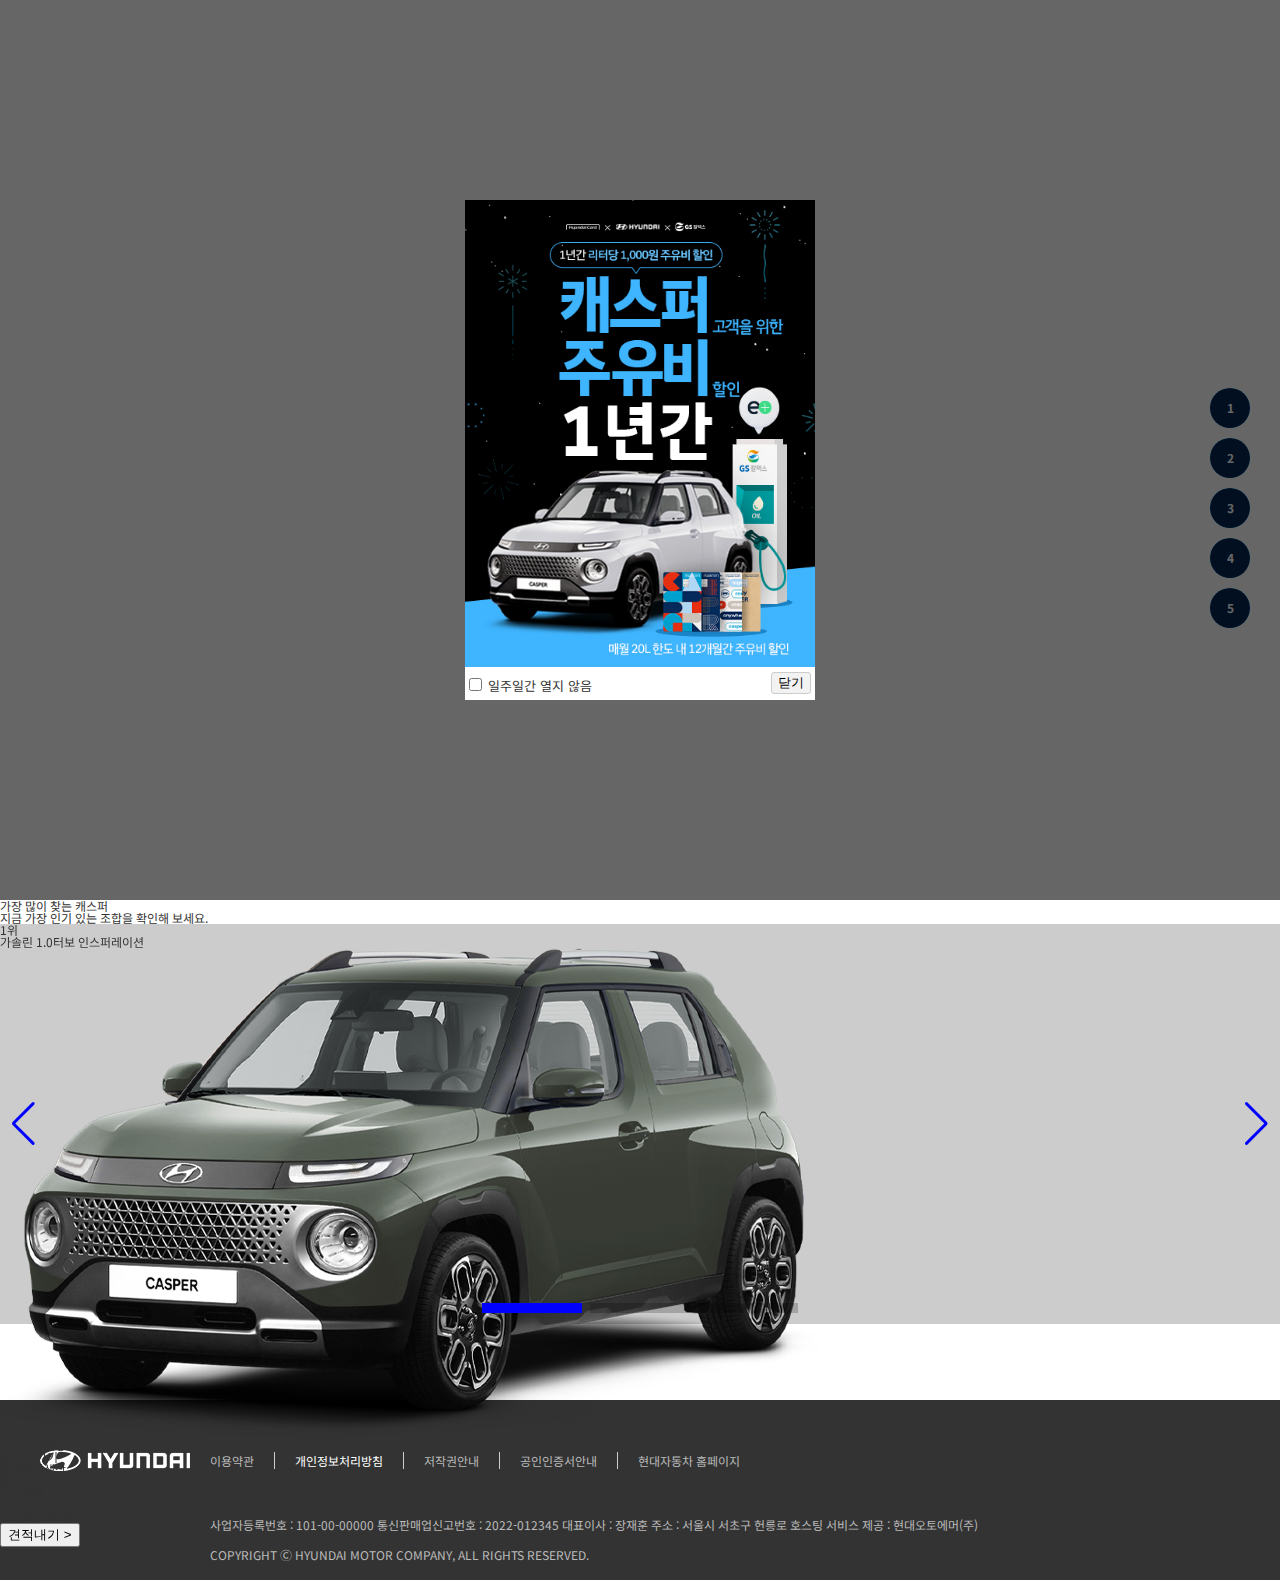
==== index.html @ 337a49f8 "0523" ====
<!DOCTYPE html>
<html lang="ko">
<head>
  <meta charset="UTF-8">
  <meta name="viewport" content="width=device-width, initial-scale=1.0">
  <title>캐스퍼 온라인 사이트</title>
  <!-- 초기화 -->
  <link rel="stylesheet" href="./css/reset.css" type="text/css">
  <!-- 기본서식 -->
  <link rel="stylesheet" href="./css/base.css" type="text/css">
  <!-- 공통서식 -->
  <link rel="stylesheet" href="./css/common.css" type="text/css">
  <!-- 메인서식 -->
  <link rel="stylesheet" href="./css/main.css" type="text/css">
  <!-- 스와이퍼 -->
  <link rel="stylesheet" href="./css/swiper.css" type="text/css">
  <!-- 아이콘폰트 -->
  <link rel="stylesheet" href="https://cdnjs.cloudflare.com/ajax/libs/font-awesome/6.5.2/css/all.min.css">
</head>
<body>
  <!-- 상단헤더영역 -->
  <header>
    <h1>
      <a href="index.html" title="메인페이지로 바로가기">
        <img src="./images/logo-casper-white.png" alt="캐스퍼로고">
      </a>
    </h1>
    <!-- 내비게이션 -->
    <nav class="gnb">
      <ul>
        <li><a href="#" title="소개">소개</a></li>
        <li><a href="#" title="체험">체험</a></li>
        <li><a href="#" title="이벤트">이벤트</a></li>
        <li><a href="#" title="구매">구매</a></li>
        <li><a href="#" title="고객지원">고객지원</a></li>
      </ul>
    </nav>
    <a href="login.html" title="로그인"><i class="fas fa-user"></i></a>
    <i class="fas fa-bell"></i>
  </header>

  <!-- 원형내비게이션 -->
  <nav id="m_navi">
    <ul>
      <li><span>1</span><a href="#" title="소개">소개</a></li>
      <li><span>2</span><a href="#" title="체험">체험</a></li>
      <li><span>3</span><a href="#" title="이벤트">이벤트</a></li>
      <li><span>4</span><a href="#" title="구매">구매</a></li>
      <li><span>5</span><a href="#" title="고객지원">고객지원</a></li>
    </ul>
  </nav>

  <!-- 메인콘텐츠영역 -->
  <main>
    <section id="intro_m">
      <article>
        <h2 class="sec_title">CASPER</h2>
        <p>오직 캐스퍼 온라인에서만 구매하실 수 있습니다.</p>
        <a href="#" title="나만의 캐스퍼 만들기">나만의 캐스퍼 만들기</a>
        <a href="#" title="구매 혜택보기">구매 혜택보기</a>
        <a href="#" title="자세히 보기">자세히 보기</a>
      </article>
      <video autoplay muted loop>
        <source src="./images/casper_te_18.webm">
      </video>
      <a href="#" title="아래로 이동" class="next_page">&nbsp;</a>
    </section>

    <!-- top3 콘텐츠 영역 -->
    <section id="top3">
      <h2>가장 많이 찾는 캐스퍼</h2>
      <p>지금 가장 인기 있는 조합을 확인해 보세요.</p>
      <!-- swiper slide -->
      <div class="swiper top3">
        <div class="swiper-wrapper">
          <div class="swiper-slide">
            <span class="rank">1위</span>
            <h3 class="top3_title">가솔린 1.0터보 인스퍼레이션</h3>
            <img src="./images/color_khaki.02b812c.png" alt="카키">
            <ul class="detail">
              <li><span class="outer_color kaki">카키</span>외장색상<br> 톰보이 카키</li>
              <li><span class="inner_color black">블랙</span>내장색상<br> 블랙</li>
              <li>선택품목<br> 캐스퍼 액티브 11</li>
              <li><em class="price">19,600,000</em>원</li>
            </ul>
            <input type="button" value="견적내기 &gt;" class="btn b_btn">
          </div>
          <div class="swiper-slide">2</div>
          <div class="swiper-slide">3</div>
        </div>
        <!-- 콘트롤버튼 - pagination -->
        <div class="swiper-pagination"></div>
        <!-- 좌우버튼 -->
        <div class="swiper-button-next"></div>
        <div class="swiper-button-prev"></div>
      </div>
    </section>
  </main>

  

  <!-- 푸터영역 -->
  <footer>
    <div class="f_inner">
      <h2>
        <a href="index.html" title="메인페이지로 바로가기">
          <img src="./images/logo-hyundai.a9ebdc6.png" alt="하단로고">
        </a>
      </h2>
      <nav class="f_lnb">
        <ul>
          <li><a href="#" title="이용약관">이용약관</a></li>
          <li><a href="#" title="개인정보처리방침">개인정보처리방침</a></li>
          <li><a href="#" title="저작권안내">저작권안내</a></li>
          <li><a href="#" title="공인인증서안내">공인인증서안내</a></li>
          <li><a href="#" title="현대자동차 홈페이지">현대자동차 홈페이지</a></li>
        </ul>
      </nav>
      <address>
        <dl>
          <dt>사업자등록번호 : </dt>
          <dd>101-00-00000</dd>
          <dt>통신판매업신고번호 : </dt>
          <dd>2022-012345</dd>
          <dt>대표이사 : </dt>
          <dd>장재훈</dd>
          <dt>주소 : </dt>
          <dd>서울시 서초구 헌릉로</dd>
          <dt>호스팅 서비스 제공 : </dt>
          <dd>현대오토에머(주)</dd>
        </dl>
        COPYRIGHT ⓒ HYUNDAI MOTOR COMPANY, ALL RIGHTS RESERVED.
      </address>
    </div>
  </footer>

  
  <!-- 제이쿼리 라이브러리 -->
  <script src="https://ajax.googleapis.com/ajax/libs/jquery/2.2.4/jquery.min.js"></script>
  <!-- 쿠키파일 --> 
  <script src="./script/jquery.cookie.js" type="text/javascript"></script>
  <!-- 쿠키는 라이브 서버에서만 작동을 한다. 그냥 문서열기로 하면 작동 안됨..ㅋ -->
  <!-- 메인 스크립트 -->
  <script src="./script/main.js"></script>
  <!-- 스와이퍼 슬라이드 -->
  <script src="./script/swiper.js"></script>
  <script>
    // 스와이퍼
    var swiper = new Swiper('.top3', {
      autoplay:{
        delay:3000,
        disableOnInteration:false,
      },
      loop:true,
      navigation: {
        nextEl: ".top3 .swiper-button-next",
        prevEl: ".top3 .swiper-button-prev",
      },
      pagination:{
        el: '.swiper-pagination',
        clickable:true,
      }
    });

    $(document).ready(function(){
      // 변수
      let modal = `
        <!-- 모달창 -->
        <div class="modal">
          <div class="m_inner">
            <a href="#" title="캐스퍼 광고 모달창">
              <img src="./images/main_Popup_PC_450x600.jpg" alt="">
            </a>
            <input type="checkbox" id="ch">
            <label for="ch">일주일간 열지 않음</label>
            <input type="button" value="닫기" id="c_btn">
          </div>
        </div>
      `

      // body 태그 안쪽 맨 뒤에 modal내용을 출력한다.
      $('body').append(modal);

      let ch = $('#ch'); //체크박스 변수

      // 현재 사용자의 브라우저에서 쿠키정보가 있다면 모달창이 안나오게 해야함.
      if($.cookie('popup')=='none'){ //쿠키정보가 있다면 'popup'은 임의로 써준것
        $('.modal').hide(); //모달창을 숨겨라
      }

      //체크막스를 체크하고 '닫기'버튼을 누르면 모달창이 닫힘
      function close_popup(){
        if(ch.is(':checked')){ // is메서드 뒤에 들어올 속성이 있는지 없는지 말해주는 메서드, 체크가 된 경우라면
          //쿠키정보가 저장되어야 함.
          $.cookie('popup','none', {expires:7, path:'/'}); //쿠키 정보를 'popup'은 none값으로 생성하고 1(하루)동안 '/'루트에다가 저장한다.
          $('.modal').hide();
        }else{ //체크박스에 체크하지 않았다면
          //쿠키정볼르 생성하지 않고 그냥 닫기
          $('.modal').hide();
        }
      }

      //닫기 버튼 클릭시 close_popup함수를 호출하여 실행
      $('#c_btn').click(function(){
        close_popup();
        //#ch도 추가시켜주면 '오늘 하루 열지 않음'만 클릭해도 모달창이 하루동안 숨겨짐
      });

    });
  </script>
</body>
</html>
---- css/base.css ----
@charset "utf-8";

/* 웹폰트 */
@import url('https://fonts.googleapis.com/css2?family=Noto+Sans+KR:wght@100..900&display=swap');

/* root변수 설정 */
:root{
  --m_bg_color: #fff;
  --m_font: 'Noto Sans KR';
  --f_size_base: 12px;
  --f_size1: 14px;
  --f_size2: 16px;
  --f_color1: #333;
  --s_color1: #215499;
  --s_color2: #042653;
  --s_color3: #2086a7;
}

/* body서식 */
body{
  overflow-x: hidden;
  background-color: var(--m_bg_color);
  font-family: var(--m_font), '맑은 고딕', sans-serif;
  font-size: var(--f_size_base);
  color: var(--f_color1);
}

/* 링크서식 */
a{
  color: var(--f_color1);
  font-size: var(--f_size_base);
  text-decoration: none;
}
---- css/common.css ----
@charset "utf-8";

/* common.css
  header, footer서식
*/

header{
  position: absolute;
  width: 100%; height: 70px;
  z-index: 1000;
}
header > h1{padding: 24px 0px 0px 2%;}

/* 내비게이션 */
.gnb{
  width: 600px; margin: -20px auto;
}
.gnb > ul{
  display: flex;
  justify-content: space-around;
}
.gnb > ul > li > a{
  color: var(--m_bg_color);
  font-size: 1.2rem;
}
header i.fas{
  color: var(--m_bg_color);
  font-size: 1.6rem;
  position: absolute;
  top: 22px;
  cursor: pointer;
}
header .fa-user{right: 4%;}
header .fa-bell{right: 2%;}

/* m_navi */
#m_navi{
  position: fixed;
  right: 20px; top: 42%;
  z-index: 1000;
  width: 10px; height: 160px;
}
#m_navi > ul{position: relative;}
#m_navi > ul > li{
  width: 40px; height: 40px;
  border-radius: 40px;
  line-height: 40px;
  transition: 0.5s;
  background-color: rgb(42, 182, 241);
  margin-top: 10px;
  transform: translateX(-100%);
  overflow: hidden;
}
#m_navi > ul > li:hover{width: 200px;}
#m_navi > ul > li:hover span{
  background-color: var(--s_color1);
}
/* #m_navi > ul > li:first-child{}
#m_navi > ul > li:nth-child(2){top: 50px;}
#m_navi > ul > li:nth-child(3){top: 100px;}
#m_navi > ul > li:nth-child(4){top: 150px;;}
#m_navi > ul > li:last-child{top: 200px;} */
#m_navi > ul > li > span{
  display: inline-block;
  width: 40px; height: 40px;
  border-radius: 50%;
  background-color: var(--s_color2);
  color: var(--m_bg_color);
  text-align: center; font-weight: bold;
}
#m_navi > ul > li > a{
  color: var(--m_bg_color);
  padding-left: 40px;
  font-size: var(--f_size2);
  line-height: 160%; /*진한 파란 동그래미 위치 움직이지 않게 하기 위함*/
}

/* main{height: 400px;} */

/* 푸터서식 */
footer{
  background-color: var(--f_color1);
  padding: 40px 0;
  height: 100px;
}
.f_inner{
  width: 1200px; margin: 0 auto;
}
footer h2{
  float: left;
  padding-top: 10px;
  width: 150px; height: 60px;
}
.f_lnb > ul{
  display: flex;
  padding-top: 15px;
}
.f_lnb{float: left;}
.f_lnb a{
  color: #bababa;
  padding: 0px 20px;
  border-right: 1px solid #ccc;
}
.f_lnb li:nth-child(2) a{color: var(--m_bg_color);}
.f_lnb li:last-child a{border: none;}
address{
  clear: left; 
  padding-left: 170px;
  line-height: 30px;
  text-transform: uppercase;
  color:#bababa;
}
address dt, address dd{
  display: inline-block;
}
---- css/main.css ----
@charset "utf-8";

main{}


#intro_m{
  width: 100%; height: 100vh; overflow: hidden;
  color: var(--m_bg_color);
}

#intro_m article{
  position: absolute; width: 100%;
  top: 30%;
  z-index: 100;
  text-align: center;
  font-size: var(--f_size2);
}
#intro_m article p{line-height: 80px;}
#intro_m article a{
  color: var(--m_bg_color);
  font-size: var(--f_size1);
  text-decoration: underline;
  padding: 5px 10px;
}
#intro_m article a:first-of-type{
  background-color: var(--s_color1);
}

.next_page{
  width: 30px; height: 30px;
  border-left: 2px solid var(--m_bg_color);
  border-bottom: 2px solid var(--m_bg_color);
  position: absolute;
  bottom: 40px; left: 50%;
  z-index: 1001;
  transform: rotate(-45deg);
}

/* section 공통 제목 서식 */
.sec_title{
  font-size: 60px; font-weight: bold;
  padding-bottom: 20px;
  text-align: center;
}

/* top3 콘텐츠 서식 */
#top3{height: 500px;}
.top3{
  position: relative;
}
.top3 .swiper-slide{
  height: 400px; background-color: #ccc;
}


/* 모달창 */
.modal{
  width: 100%; height: 100%;
  background-color: rgba(0,0,0,.6);
  position: fixed; top: 0;
  z-index: 9999;
}
.modal .m_inner{
  width: 350px; height: 500px; margin: 200px auto;
  background-color: var(--m_bg_color);
}
.modal .m_inner img{width: 100%;}
.modal .m_inner #ch{margin-top: 10px;}
.modal .m_inner label{font-size: 13px;}
.modal .m_inner #c_btn{
  float: right;margin: 4px;
  background-color: #f2f2f2;
  border: 1px solid #ccc; border-radius: 3px;
}
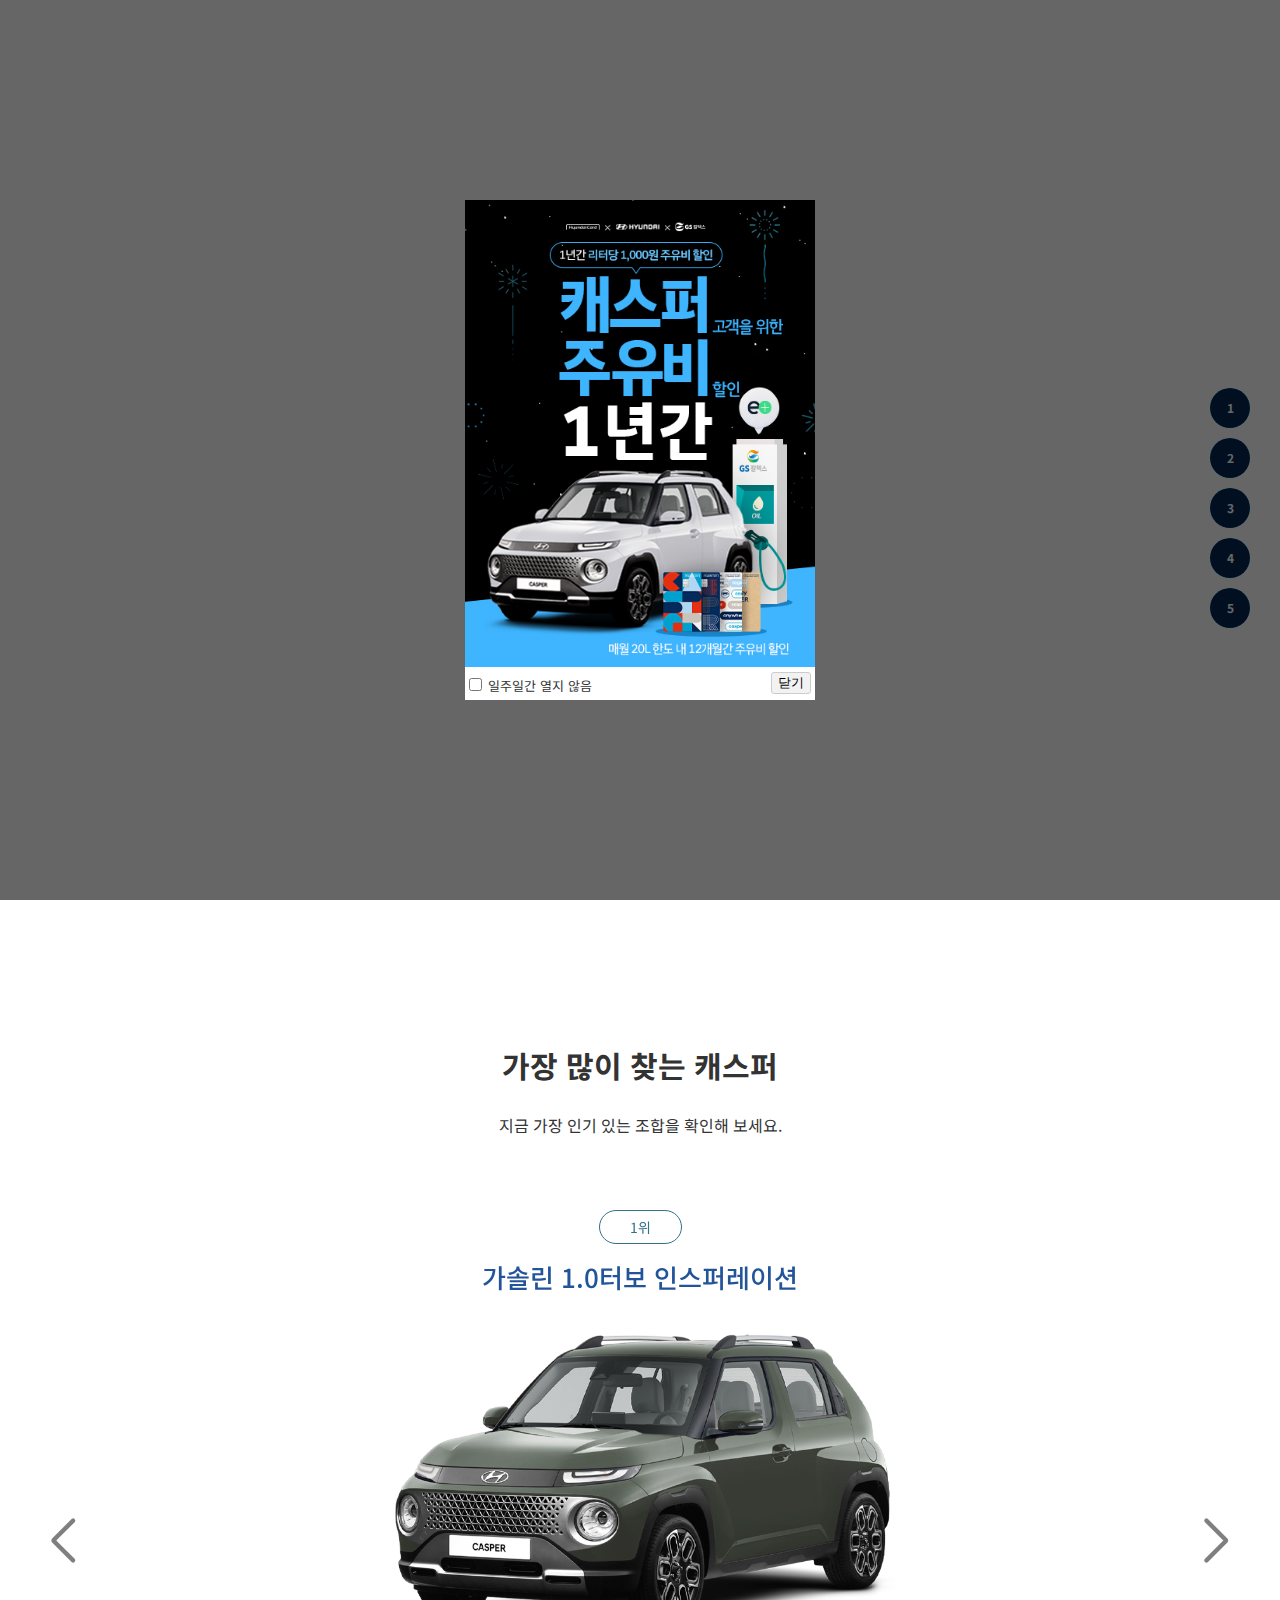
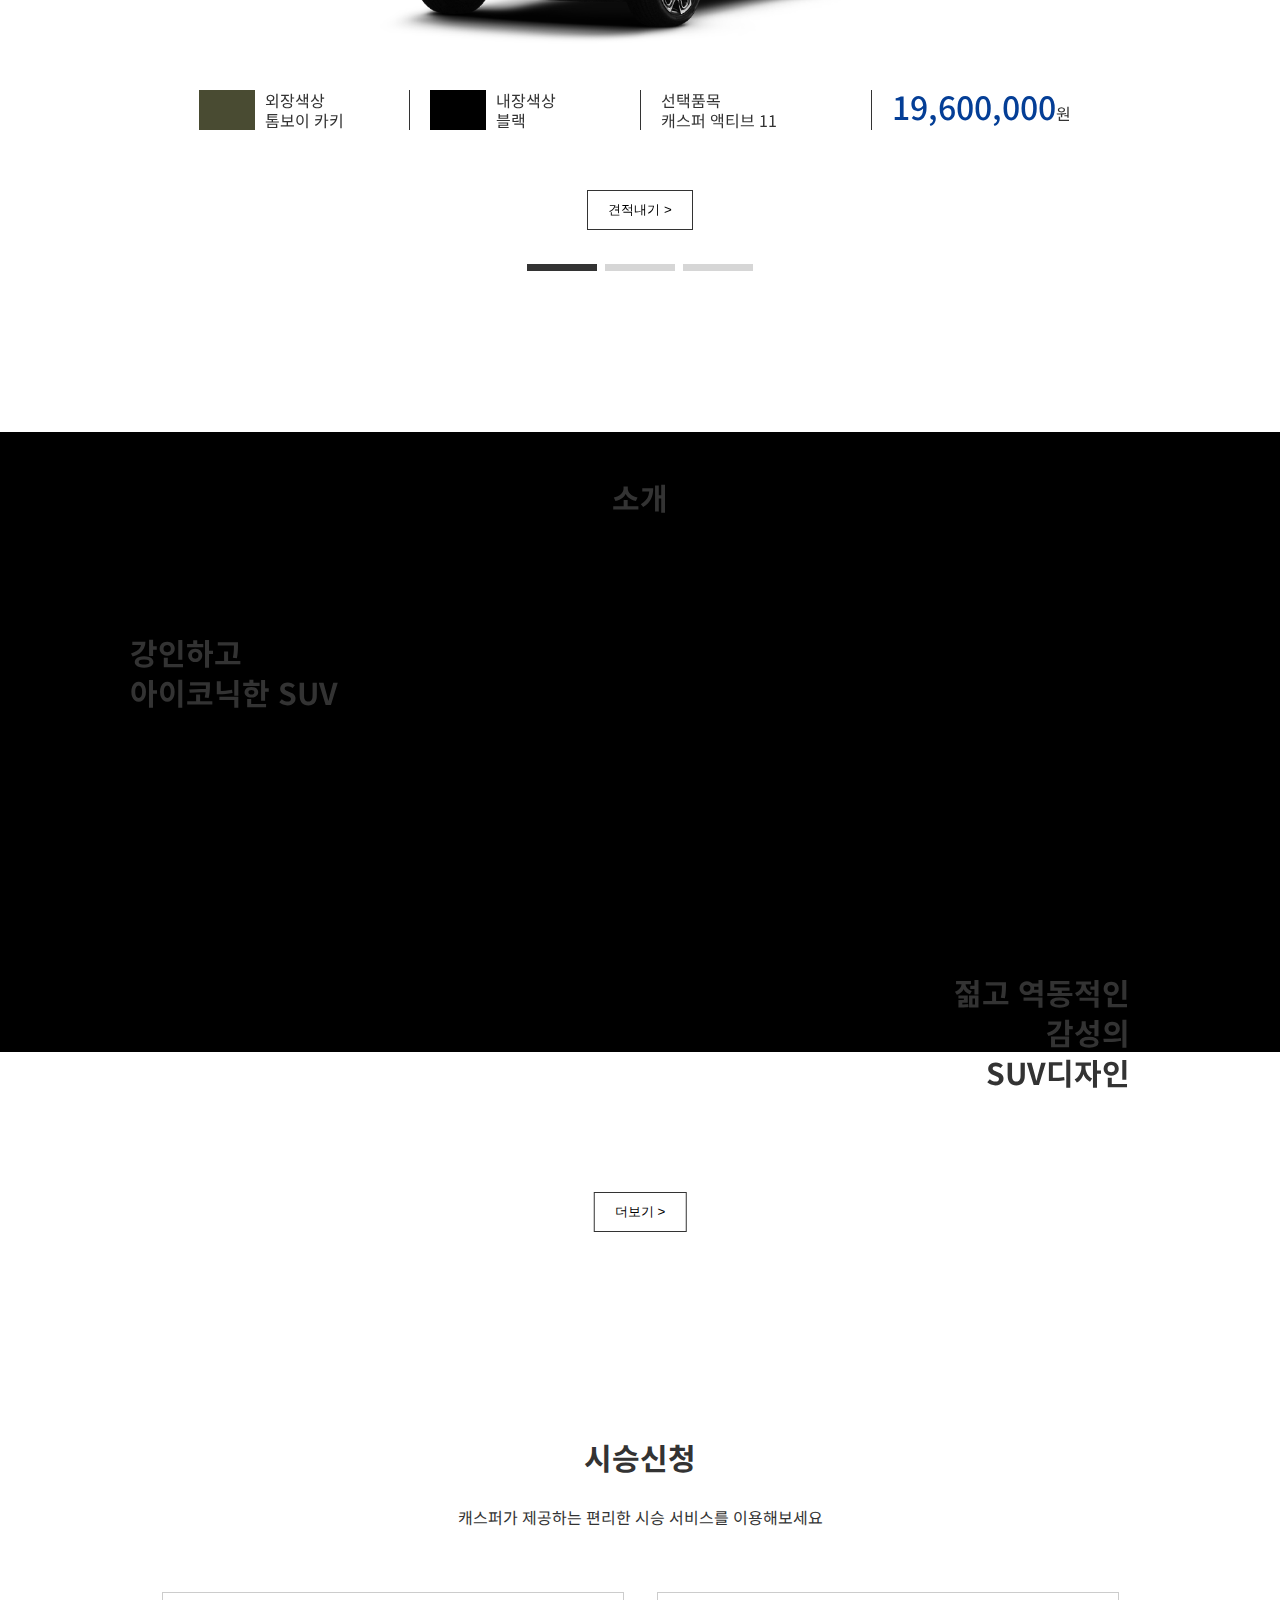
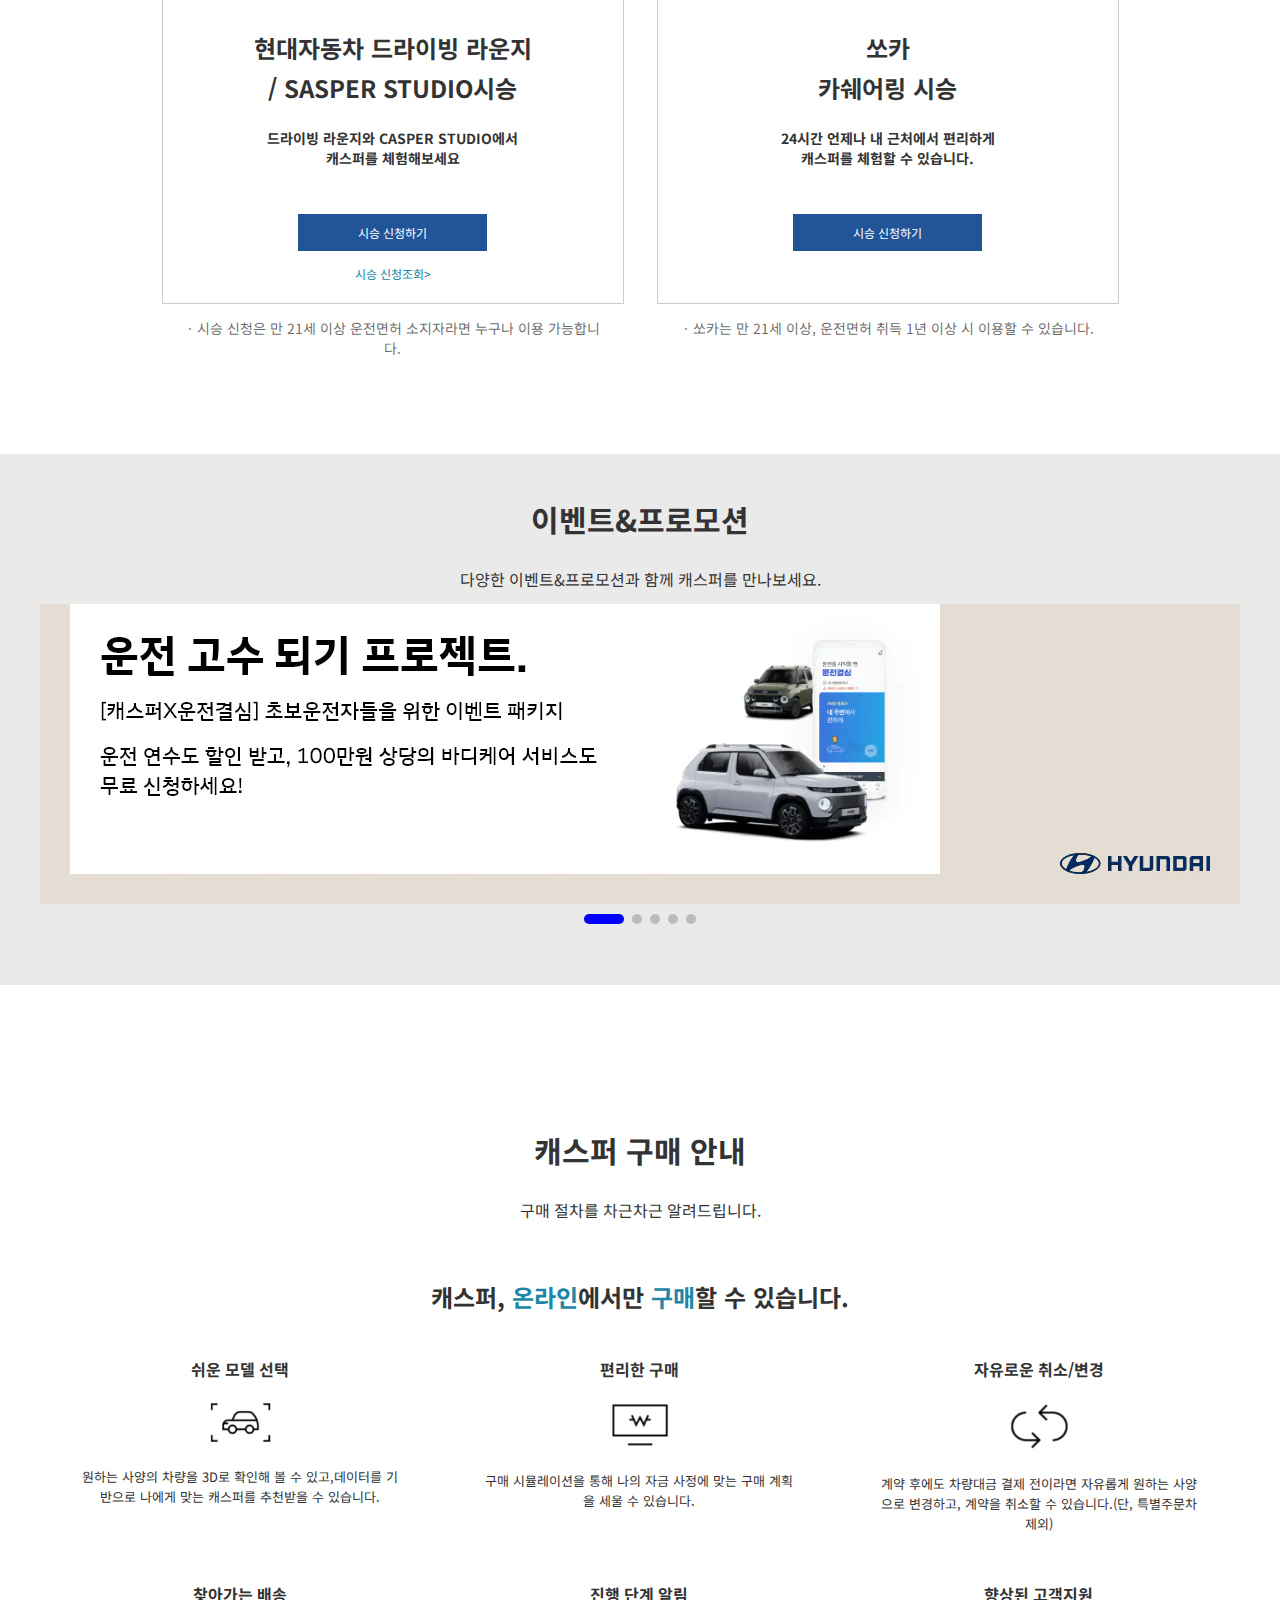
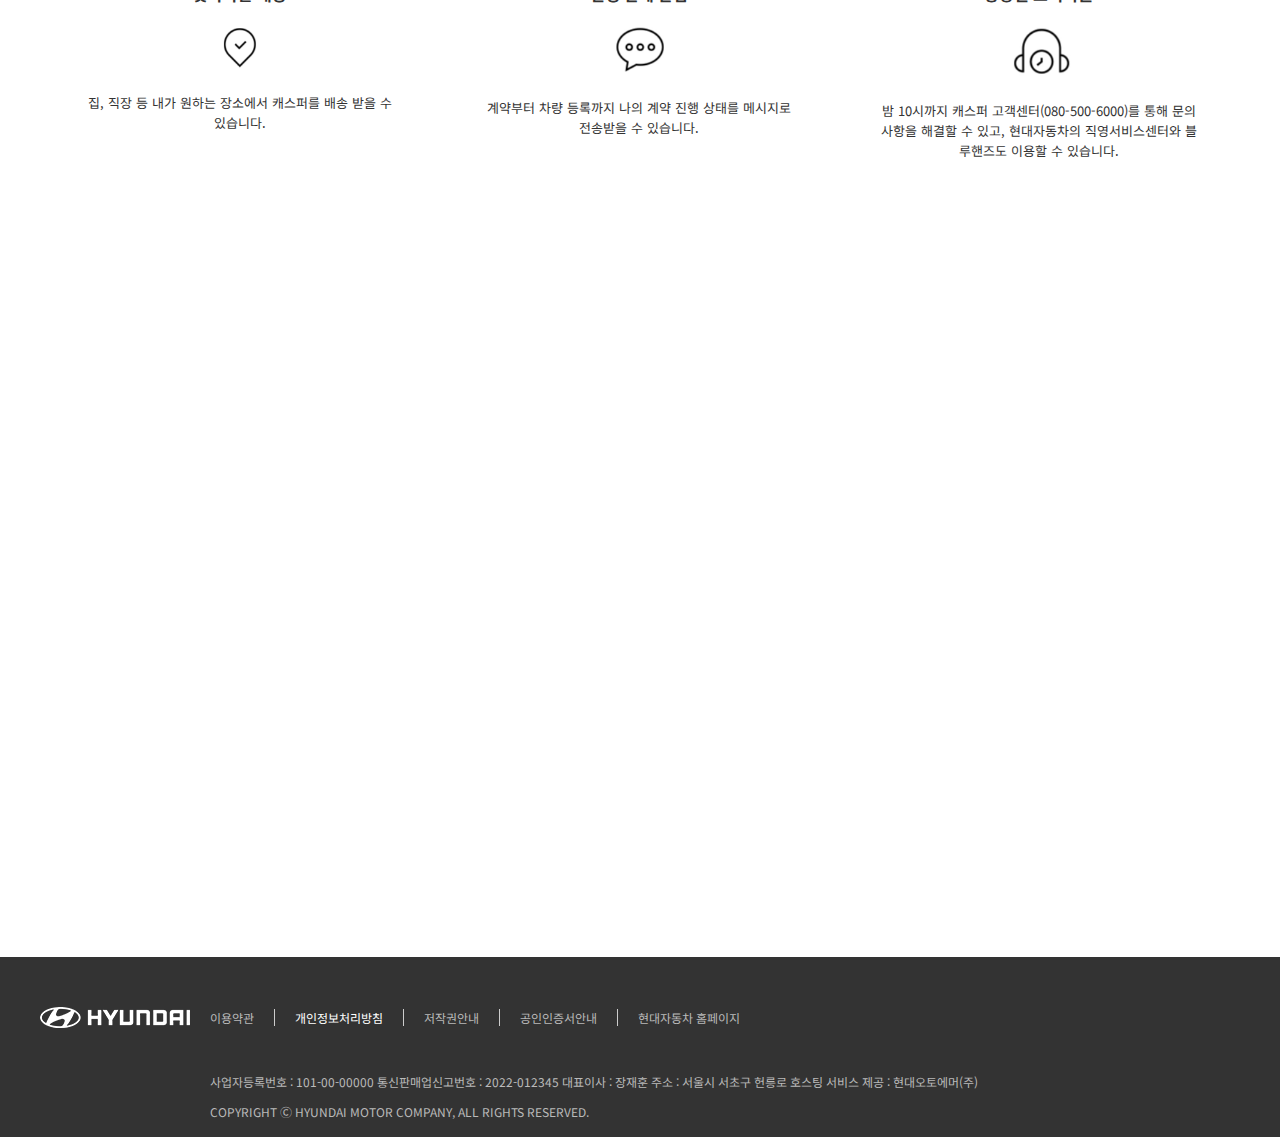
==== commit 5871685e: "0523" ====
--- a/index.html
+++ b/index.html
@@ -52,6 +52,7 @@
 
   <!-- 메인콘텐츠영역 -->
   <main>
+    <!-- 1. 메인슬라이드 영역 -->
     <section id="intro_m">
       <article>
         <h2 class="sec_title">CASPER</h2>
@@ -66,10 +67,10 @@
       <a href="#" title="아래로 이동" class="next_page">&nbsp;</a>
     </section>
 
-    <!-- top3 콘텐츠 영역 -->
+    <!-- 2. top3 콘텐츠 영역 -->
     <section id="top3">
-      <h2>가장 많이 찾는 캐스퍼</h2>
-      <p>지금 가장 인기 있는 조합을 확인해 보세요.</p>
+      <h2 class="sec_title2">가장 많이 찾는 캐스퍼</h2>
+      <p class="p01">지금 가장 인기 있는 조합을 확인해 보세요.</p>
       <!-- swiper slide -->
       <div class="swiper top3">
         <div class="swiper-wrapper">
@@ -85,8 +86,30 @@
             </ul>
             <input type="button" value="견적내기 &gt;" class="btn b_btn">
           </div>
-          <div class="swiper-slide">2</div>
-          <div class="swiper-slide">3</div>
+          <div class="swiper-slide">
+            <span class="rank">2위</span>
+            <h3 class="top3_title">가솔린 1.0터보 인스퍼레이션</h3>
+            <img src="./images/color_white.bebc88b.png" alt="화이트">
+            <ul class="detail">
+              <li><span class="outer_color white">화이트</span>외장색상<br> 톰보이 화이트</li>
+              <li><span class="inner_color black">블랙</span>내장색상<br> 블랙</li>
+              <li>선택품목<br> 캐스퍼 액티브 11</li>
+              <li><em class="price">18,000,000</em>원</li>
+            </ul>
+            <input type="button" value="견적내기 &gt;" class="btn b_btn">
+          </div>
+          <div class="swiper-slide">
+            <span class="rank">3위</span>
+            <h3 class="top3_title">가솔린 1.0터보 인스퍼레이션</h3>
+            <img src="./images/color_orange.0c6edb3.png" alt="오렌지">
+            <ul class="detail">
+              <li><span class="outer_color orange">오렌지</span>외장색상<br> 톰보이 오렌지</li>
+              <li><span class="inner_color black">블랙</span>내장색상<br> 블랙</li>
+              <li>선택품목<br> 캐스퍼 액티브 11</li>
+              <li><em class="price">16,200,000</em>원</li>
+            </ul>
+            <input type="button" value="견적내기 &gt;" class="btn b_btn">
+          </div>
         </div>
         <!-- 콘트롤버튼 - pagination -->
         <div class="swiper-pagination"></div>
@@ -94,6 +117,109 @@
         <div class="swiper-button-next"></div>
         <div class="swiper-button-prev"></div>
       </div>
+    </section>
+
+    <!-- 3. 소개 콘텐츠 영역 -->
+    <section id="intro">
+      <h2 class="sec_title2">소개</h2>
+      <span class="intro_title_left">강인하고<br>아이코닉한 SUV</span>
+      <span class="intro_title_right">젊고 역동적인<br>감성의<br>SUV디자인</span>
+      <video autoplay muted>
+        <source src="./images/highlight_intro.mp4" type="video/mp4">
+      </video>
+      <input type="button" value="더보기 &gt;" class="btn b_btn">
+    </section>
+
+    <!-- 4. 시승신청 영역 -->
+    <section class="test_drive">
+      <h2 class="sec_title2">시승신청</h2>
+      <p class="p01">캐스퍼가 제공하는 편리한 시승 서비스를 이용해보세요</p>
+
+      <article class="test_drive_l">
+        <h3>현대자동차 드라이빙 라운지<br>/ SASPER STUDIO시승</h3>
+        <p>드라이빙 라운지와 CASPER STUDIO에서<br> 캐스퍼를 체험해보세요</p>
+        <a href="test_drive.html" title="시승신청예약" class="test_d_btn1">시승 신청하기</a>
+        <a href="test_drive.html" title="시승신청조회" class="test_d_btn2">시승 신청조회&#x003e</a>
+        <p class="test_d_p">&middot; 시승 신청은 만 21세 이상 운전면허 소지자라면 누구나 이용 가능합니다.</p>
+      </article>
+
+      <article class="test_drive_r">
+        <h3>쏘카<br>카쉐어링 시승</h3>
+        <p>24시간 언제나 내 근처에서 편리하게<br>캐스퍼를 체험할 수 있습니다.</p>
+        <a href="test_drive.html" title="시승신청예약" class="test_d_btn1">시승 신청하기</a>
+        <p class="test_d_p">&middot; 쏘카는 만 21세 이상, 운전면허 취득 1년 이상 시 이용할 수 있습니다.</p>
+      </article>
+    </section>
+
+    <!-- 5. 이벤트 영역 -->
+    <section id="event">
+      <h2 class="sec_title2">이벤트&#38;프로모션</h2>
+      <p class="p01">다양한 이벤트&#38;프로모션과 함께 캐스퍼를 만나보세요.</p>
+      <div class="swiper event">
+        <div class="swiper-wrapper">
+          <div class="swiper-slide">
+            <a href="#" title="이벤트"><img src="./images/event1.png" alt="이벤트배너사진"></a>
+          </div>
+          <div class="swiper-slide">
+            <a href="#" title="이벤트"><img src="./images/event2.jpg" alt="이벤트배너사진"></a>
+          </div>
+          <div class="swiper-slide">
+            <a href="#" title="이벤트"><img src="./images/event3.jpg" alt="이벤트배너사진"></a>
+          </div>
+          <div class="swiper-slide">
+            <a href="#" title="이벤트"><img src="./images/event4.jpg" alt="이벤트배너사진"></a>
+          </div>
+          <div class="swiper-slide">
+            <a href="#" title="이벤트"><img src="./images/event5.jpg" alt="이벤트배너사진"></a>
+          </div>
+        </div>
+        <!-- 콘트롤버튼 - pagination -->
+        <div class="swiper-pagination"></div>
+      </div>
+    </section>
+
+    <!-- 6. 캐스퍼 구매안내 -->
+    <section id="buy">
+      <h2 class="sec_title2">캐스퍼 구매 안내</h2>
+      <p class="p01">구매 절차를 차근차근 알려드립니다.</p>
+
+      <h3>캐스퍼, <span class="t_color">온라인</span>에서만 <span class="t_color">구매</span>할 수 있습니다.</h3>
+      <ul>
+        <li>
+          <h4>쉬운 모델 선택</h4>
+          <img src="./images/icon_01.jpg" alt="아이콘">
+          <p>원하는 사양의 차량을 3D로 확인해 볼 수 있고,데이터를 기반으로 나에게 맞는 캐스퍼를 추천받을 수 있습니다.</p>
+        </li>
+        <li>
+          <h4>편리한 구매</h4>
+          <img src="./images/icon_02.jpg" alt="아이콘">
+          <p>구매 시뮬레이션을 통해 나의 자금 사정에 맞는 구매 계획을 세울 수 있습니다.</p>
+        </li>
+        <li>
+          <h4>자유로운 취소/변경</h4>
+          <img src="./images/icon_03.jpg" alt="아이콘">
+          <p>계약 후에도 차량대금 결제 전이라면 자유롭게 원하는 사양으로 변경하고, 계약을 취소할 수 있습니다.(단, 특별주문차 제외)</p>
+        </li>
+        <li>
+          <h4>찾아가는 배송</h4>
+          <img src="./images/icon_04.jpg" alt="아이콘">
+          <p>집, 직장 등 내가 원하는 장소에서
+            캐스퍼를 배송 받을 수 있습니다.</p>
+        </li>
+        <li>
+          <h4>진행 단계 알림</h4>
+          <img src="./images/icon_05.jpg" alt="아이콘">
+          <p>계약부터 차량 등록까지
+            나의 계약 진행 상태를 메시지로 전송받을 수 있습니다.</p>
+        </li>
+        <li>
+          <h4>향상된 고객지원</h4>
+          <img src="./images/icon_06.jpg" alt="아이콘">
+          <p>밤 10시까지 캐스퍼 고객센터(080-500-6000)를 통해 문의사항을 해결할 수 있고, 현대자동차의
+            직영서비스센터와 블루핸즈도 이용할 수 있습니다.</p>
+        </li>
+      </ul>
+      <iframe src="https://www.youtube.com/embed/MQSGzDRejUM" title="YouTube video player" allow="accelerometer; autoplay; clipboard-write; encrypted-media; gyroscope; picture-in-picture; web-share" allowfullscreen></iframe>
     </section>
   </main>
 
@@ -145,7 +271,7 @@
   <!-- 스와이퍼 슬라이드 -->
   <script src="./script/swiper.js"></script>
   <script>
-    // 스와이퍼
+    // top3 스와이퍼
     var swiper = new Swiper('.top3', {
       autoplay:{
         delay:3000,
@@ -157,7 +283,20 @@
         prevEl: ".top3 .swiper-button-prev",
       },
       pagination:{
-        el: '.swiper-pagination',
+        el: '.top3 .swiper-pagination',
+        clickable:true,
+      }
+    });
+
+    // 이벤트 스와이퍼
+    var swiper2 = new Swiper('.event', {
+      autoplay:{
+        delay:3000,
+        disableOnInteration:false,
+      },
+      loop:true,
+      pagination:{
+        el: '.event .swiper-pagination',
         clickable:true,
       }
     });
--- a/css/base.css
+++ b/css/base.css
@@ -14,6 +14,7 @@
   --s_color1: #215499;
   --s_color2: #042653;
   --s_color3: #2086a7;
+  --s_color4: #ccc;
 }
 
 /* body서식 */
--- a/css/main.css
+++ b/css/main.css
@@ -42,16 +42,220 @@
   padding-bottom: 20px;
   text-align: center;
 }
-
-/* top3 콘텐츠 서식 */
-#top3{height: 500px;}
+.sec_title2{
+  font-size: 30px; font-weight: bold;
+  padding-bottom: 20px;
+  /* text-align: center; 부모한테 주면 하위 요소들도 text-align: center가 됨 */
+}
+.p01{
+  /* text-align: center; */
+  font-size: var(--f_size2);
+  line-height: 50px;
+}
+/* 각 섹션별 여백설정 */
+#top3, #event, #buy, #cs{margin: 150px auto; width: 1200px; text-align: center;}
+/* ////////////////////////////////////////////////////////////////////////// */
+/* 2. top3 콘텐츠 서식 */
+#top3{position: relative; overflow: hidden;}
 .top3{
   position: relative;
-}
-.top3 .swiper-slide{
-  height: 400px; background-color: #ccc;
-}
-
+  margin-top: 50px;
+  padding: 20px 0px 50px 0px;
+}
+.top3 .swiper-wrapper{
+  width: 100%; height: 100%;
+}
+.top3 .swiper-slide img{transition: 0.8s;}
+.top3 .swiper-slide-active img{
+  transform: scale(1.3);
+}
+.top3 .swiper-button-prev, .top3 .swiper-button-next{
+  color:rgba(0,0,0,.5);
+  font-weight: bold;
+}
+.top3 .swiper-pagination-bullet{
+  background-color: var(--f_color1);
+  width: 70px; height: 7px;
+}
+.top3 .rank{
+  color: #327186;
+  border: 1px solid #327186;
+  padding: 6px 30px;
+  border-radius: 20px;
+  font-size: var(--f_size1);
+}
+.top3  .top3_title{
+  font-size: 26px;
+  font-weight: 500;
+  padding-top: 30px;
+  color: var(--s_color1);
+}
+.top3 img{
+  padding: 80px 0px;
+  width: 400px;
+}
+.top3 .detail{
+  display: flex;
+  justify-content: center;
+  padding-bottom: 60px;
+}
+.top3 .detail li{
+  width: 190px;
+  border-right: 1px solid #333;
+  padding: 0px 20px;
+  font-size: var(--f_size2);
+  line-height: 20px;
+  text-align: left;
+}
+.top3 .detail li:last-child{
+  border: none;  padding-top: 6px;
+}
+.top3 .price{
+  font-size: 32px; font-weight: 500;
+  color: #043e96;
+}
+.outer_color, .inner_color{
+  display: inline-block;
+  float: left;
+  margin-right: 10px;
+  width: 56px; height: 40px;
+  text-indent: -9999px;
+}
+.kaki{background-color: #494b32;}
+.black{background-color: #000;}
+.white{background-color: #fff; border: 1px solid #333;}
+.orange{background-color: #be5600;}
+/* 버튼서식 */
+.btn{
+  border: 1px solid #333;
+  background-color: #fff;
+  padding: 10px 20px;
+  cursor: pointer;
+}
+
+/* 3. 소개 intro */
+#intro{
+  height: 860px;
+  overflow: hidden;
+  text-align: center;
+  position: relative;
+}
+#intro .sec_title2{
+  position: absolute; top: 50px;
+  z-index: 100;
+  width: 100%;
+  text-align: center;
+}
+#intro .intro_title_left, #intro .intro_title_right{
+  position: absolute;
+  z-index: 100;
+  font-size: 30px;
+  font-weight: bold;
+  line-height: 40px;
+}
+@keyframes ani1{
+  0%{opacity: 0;}
+  70%{opacity: 0;}
+  100%{opacity: 1;}
+}
+@keyframes ani2{
+  0%{opacity: 0;}
+  90%{opacity: 0;}
+  100%{opacity: 1;}
+}
+
+#intro .intro_title_left{
+  top: 200px; left: 130px; text-align: left;
+  animation: ani1 5s;
+}
+#intro .intro_title_right{
+  bottom: 200px; right: 150px; text-align: right;
+  animation: ani2 5s;
+}
+#intro video{
+  width: 100%;
+  position: relative;
+  top: -100px;
+}
+#intro .btn{
+  position: absolute; z-index: 100;
+  bottom: 60px; left: 50%; transform: translateX(-50%);
+}
+
+/* 4. 시승신청 */
+.test_drive{text-align: center; margin: 150px 0;}
+.test_drive article{
+  width: 430px; height: 280px;
+  padding: 15px; margin-top: 50px;
+  border: 1px solid var(--s_color4);
+  display: inline-block;
+  vertical-align: middle; /* .test_drive .test_d_btn2에 display: block을 주면 서로 위치 값이 달라지는데 이를 맞추기 위해 써준다. */
+}
+.test_drive article h3{
+  font-size: 24px;
+  padding-top: 20px;
+  font-weight: bold;
+  line-height: 40px;;
+}
+.test_drive article p{
+  font-size: var(--f_size1);
+  line-height: 20px;
+  padding: 20px 0px;
+  font-weight: bold;
+  margin-bottom: 30px;
+}
+.test_drive .test_d_p{
+  color: rgba(0,0,0,.6);
+  font-weight: normal;
+  transform: translateY(50px);
+}
+.test_drive .test_drive_l .test_d_p{transform: translateY(38px);}
+.test_drive .test_d_btn1{
+  background-color: var(--s_color1);
+  color: var(--m_bg_color);
+  line-height: 30px;
+  padding: 10px 60px;
+}
+.test_drive .test_d_btn2{
+  display: block;
+  position: relative; top: 20px;;
+  color: var(--s_color3);
+}
+.test_drive .test_drive_l{margin-right: 30px;}
+
+/* 5. 이벤트 */
+#event{
+  width: 100%; padding: 50px 0;
+  background-color: #eaeaea;
+}
+#event .event{
+  width: 1200px; margin: 0 auto;
+  overflow: hidden;
+  position: relative;
+  padding-bottom: 30px;
+}
+#event .swiper-pagination-bullet{
+  width: 10px; height: 10px; border-radius: 50%;
+  transition: 0.4s; color: #333;
+}
+#event .swiper-pagination-bullet-active{
+  width: 40px; border-radius: 5px;
+}
+
+/* 캐스퍼 구매 안내 */
+#buy h3{font-size: 24px; font-weight: bold; padding-top: 50px;}
+#buy h3 .t_color{color: var(--s_color3);}
+#buy ul{
+  display: grid;
+  grid-template-columns: repeat(3, 33.3%);
+}
+#buy ul li{
+  padding: 30px 40px 0px 40px;
+}
+#buy ul li h4{font-size: var(--f_size2); font-weight: bold; line-height: 60px;}
+#buy ul li img{width: 70px;}
+#buy ul li p{font-size:13px; line-height: 20px; padding-top: 20px;}
+#buy iframe{width: 100%; height: 600px; margin-top: 45px;}
 
 /* 모달창 */
 .modal{
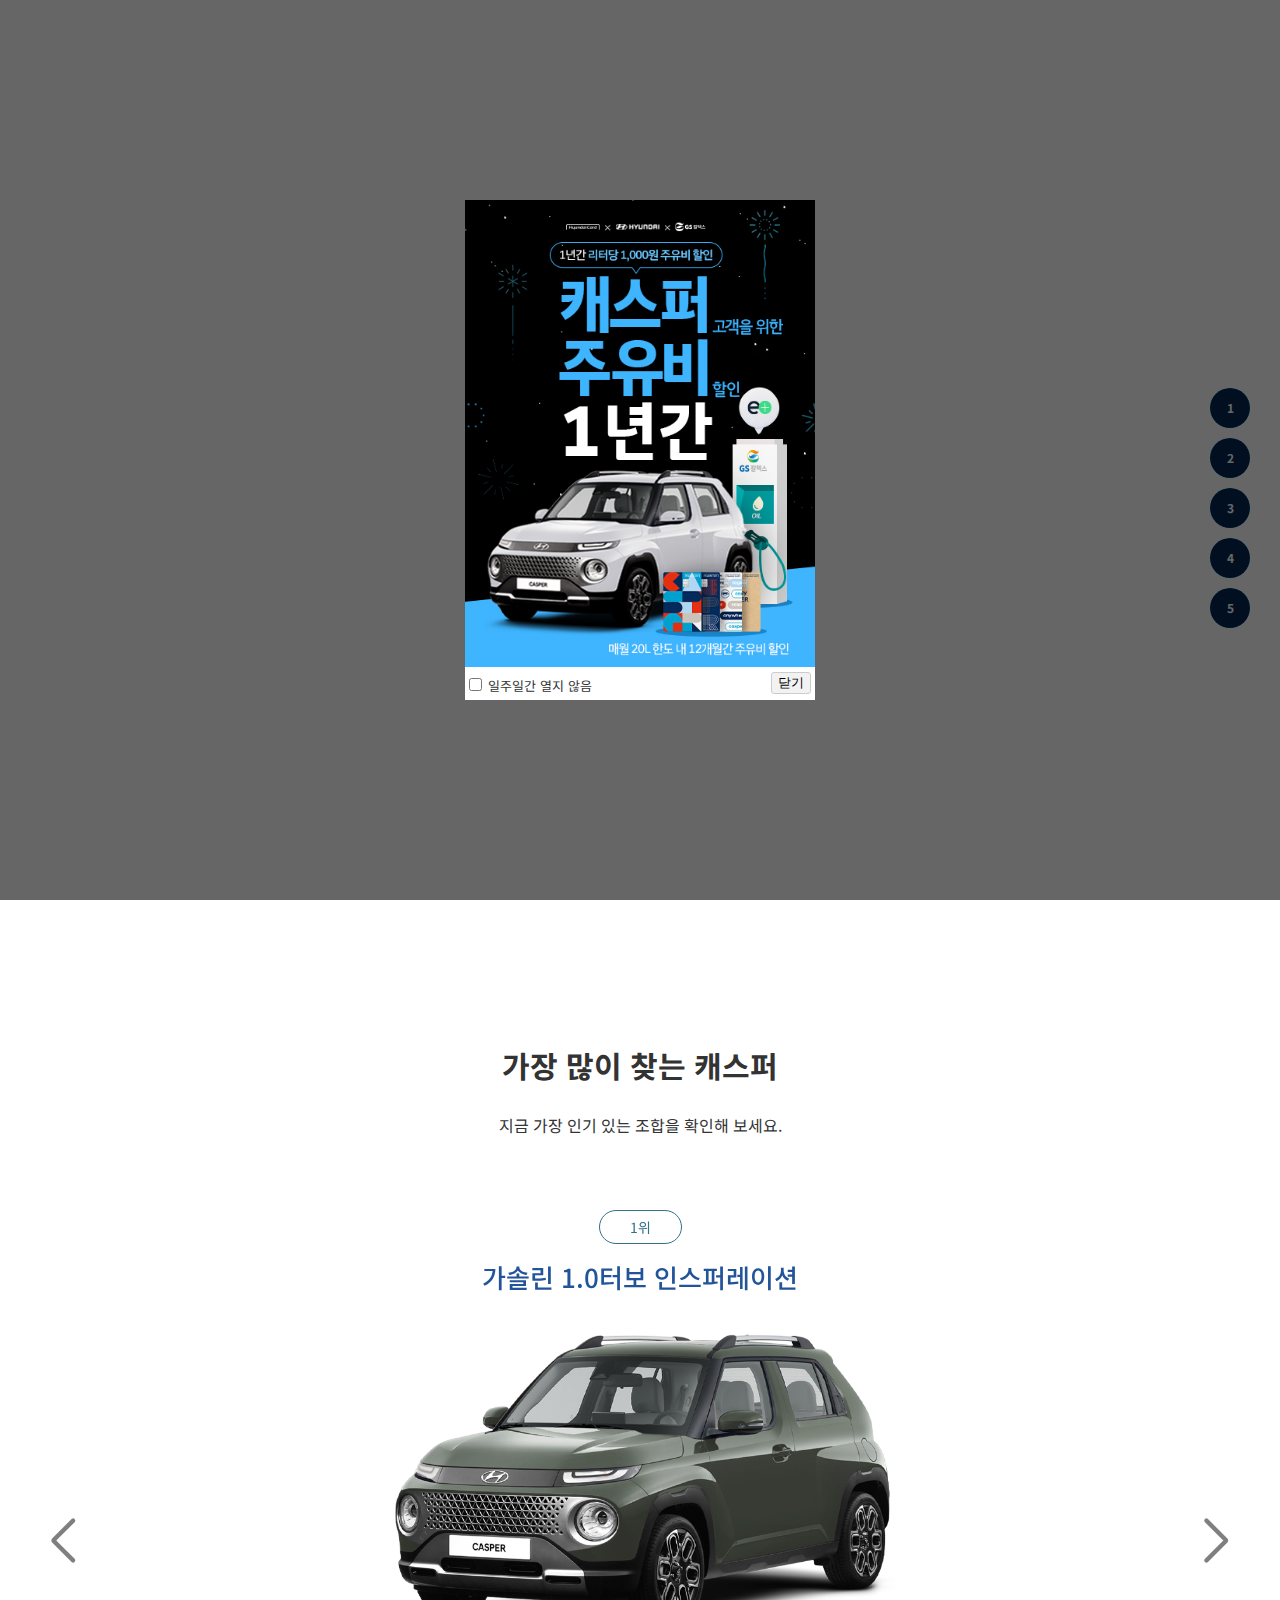
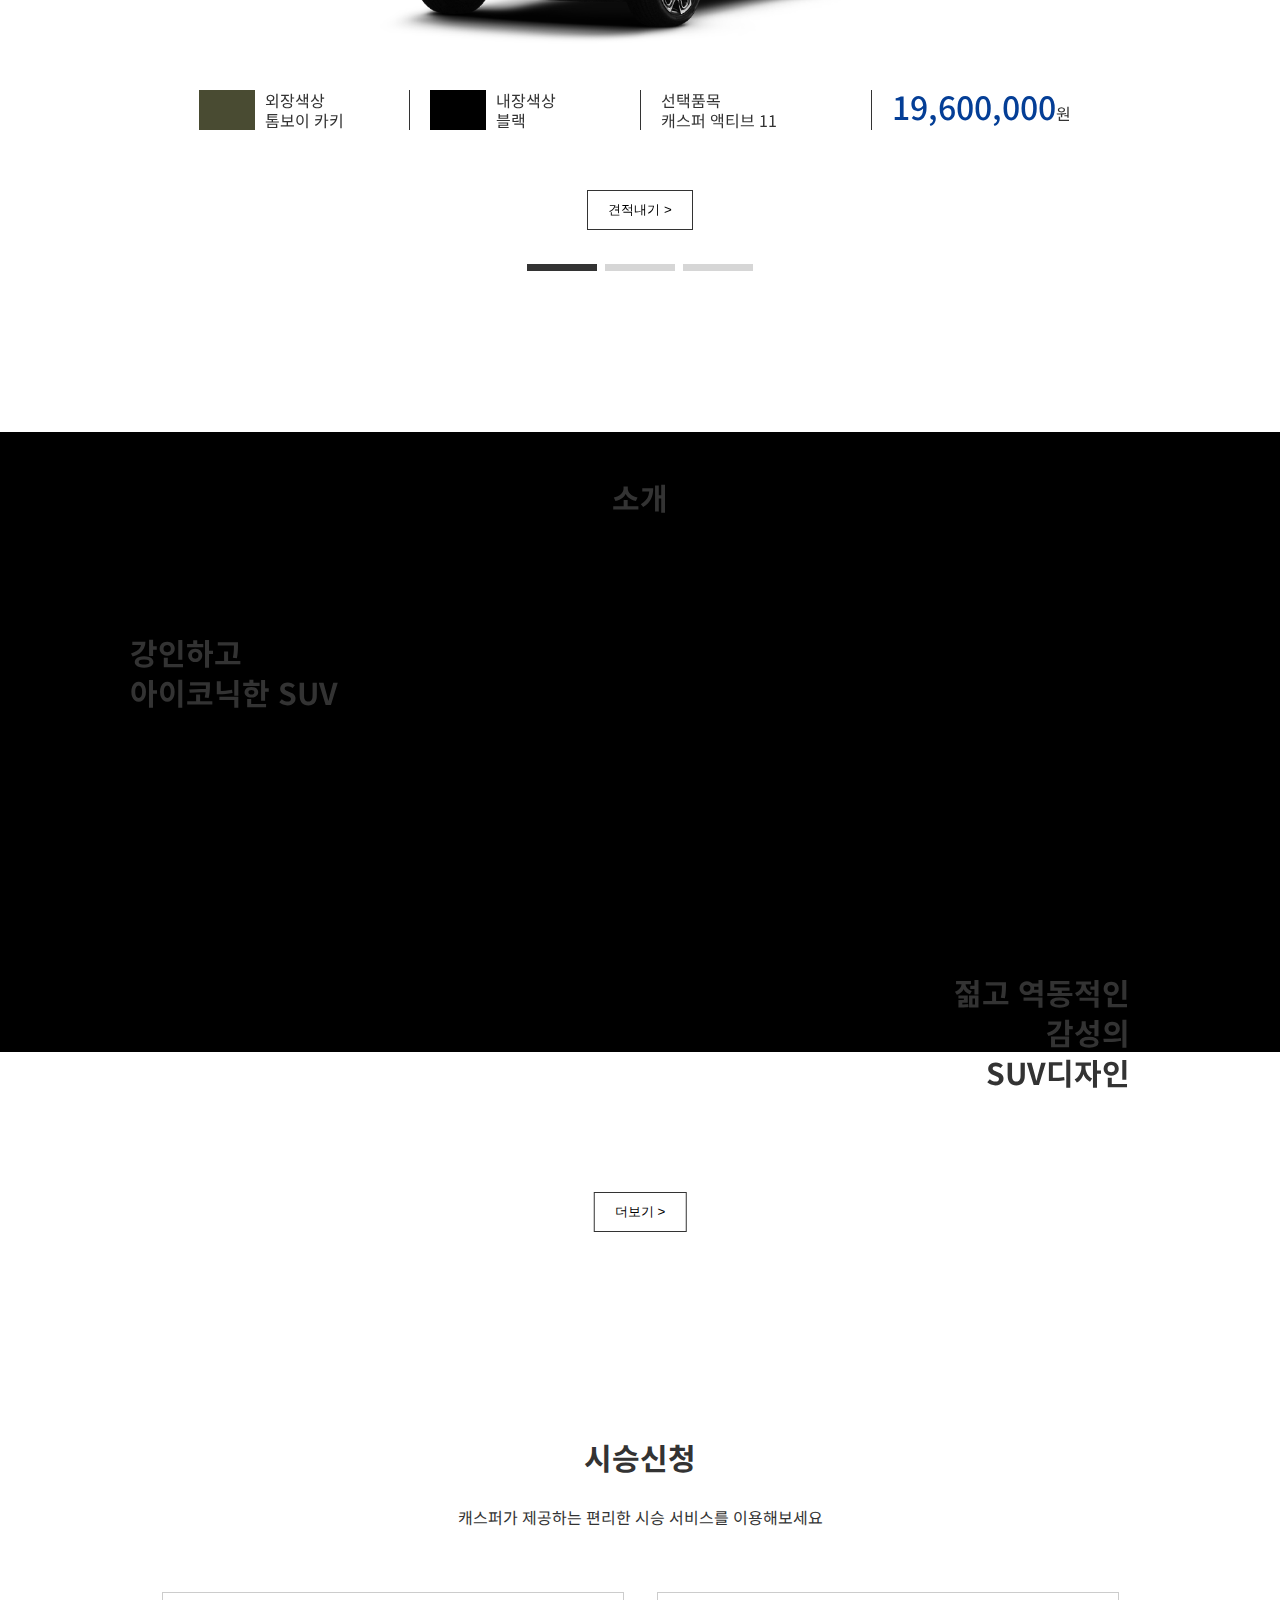
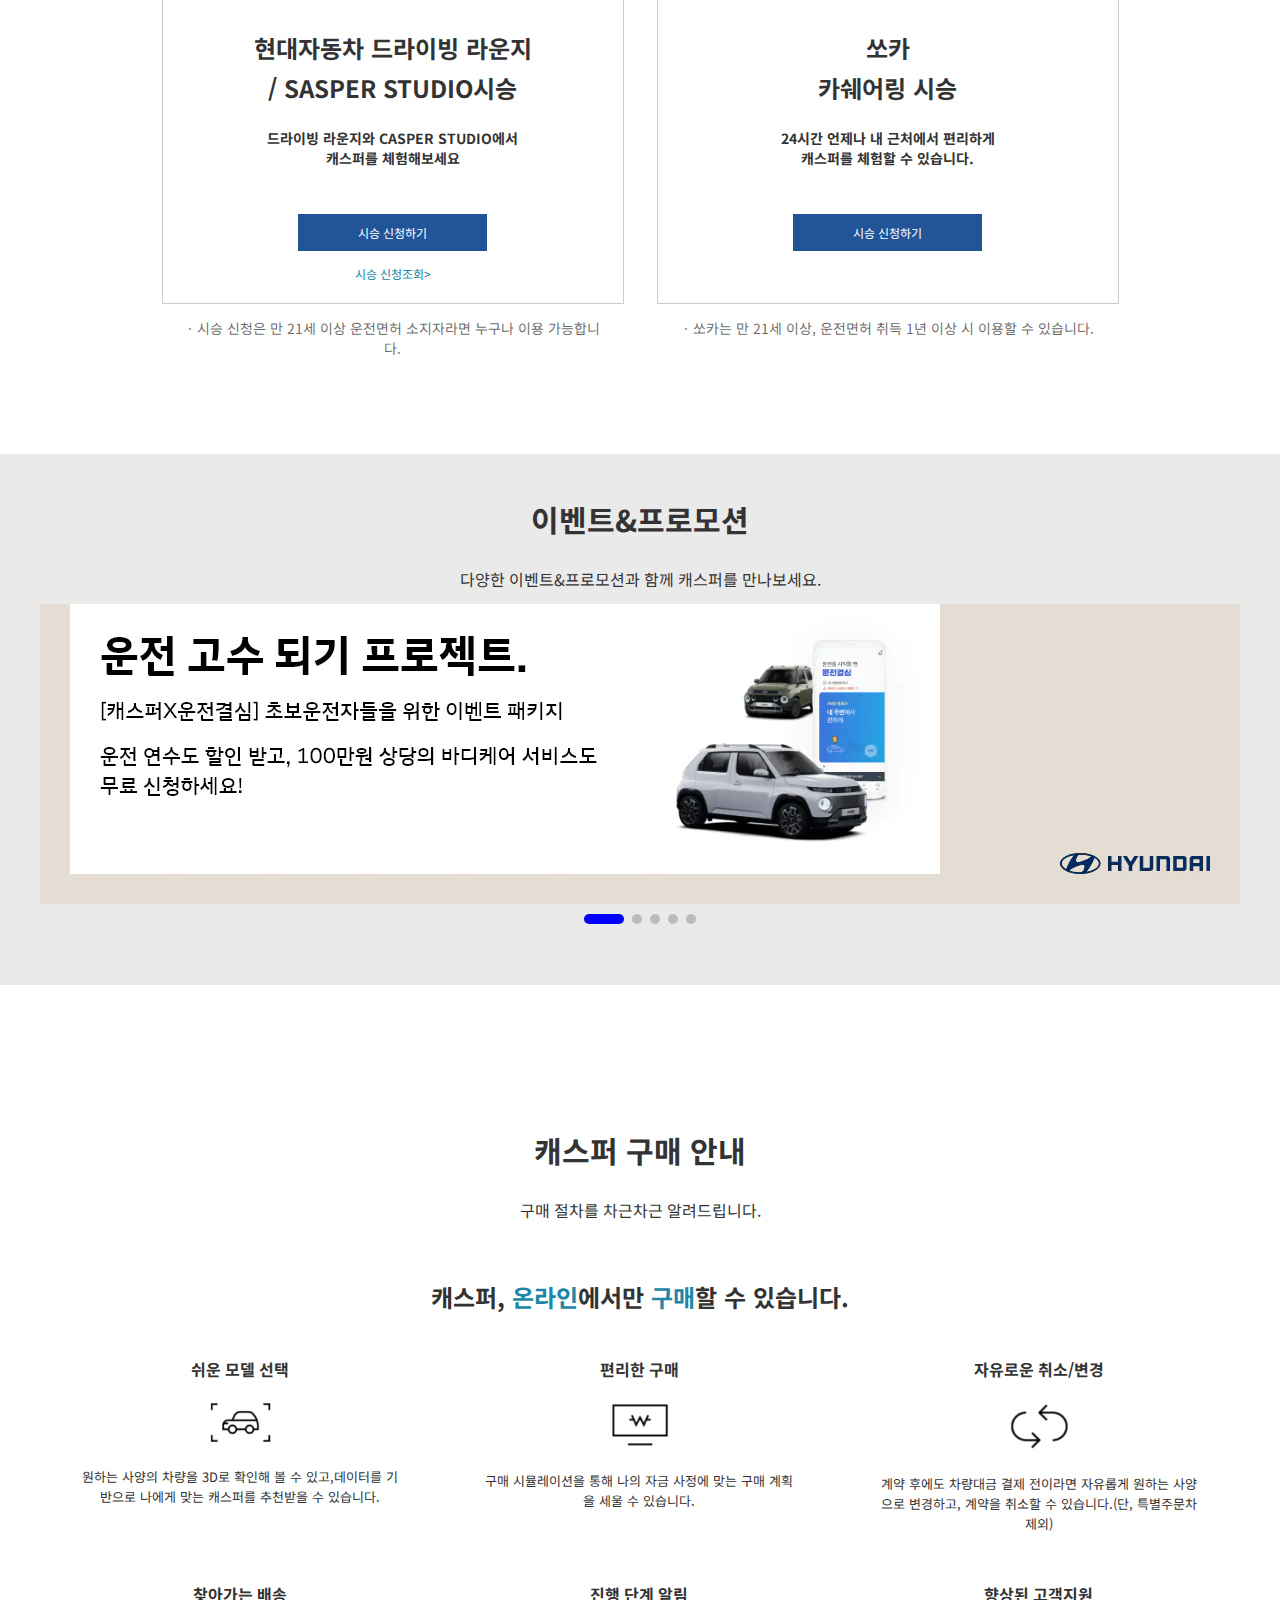
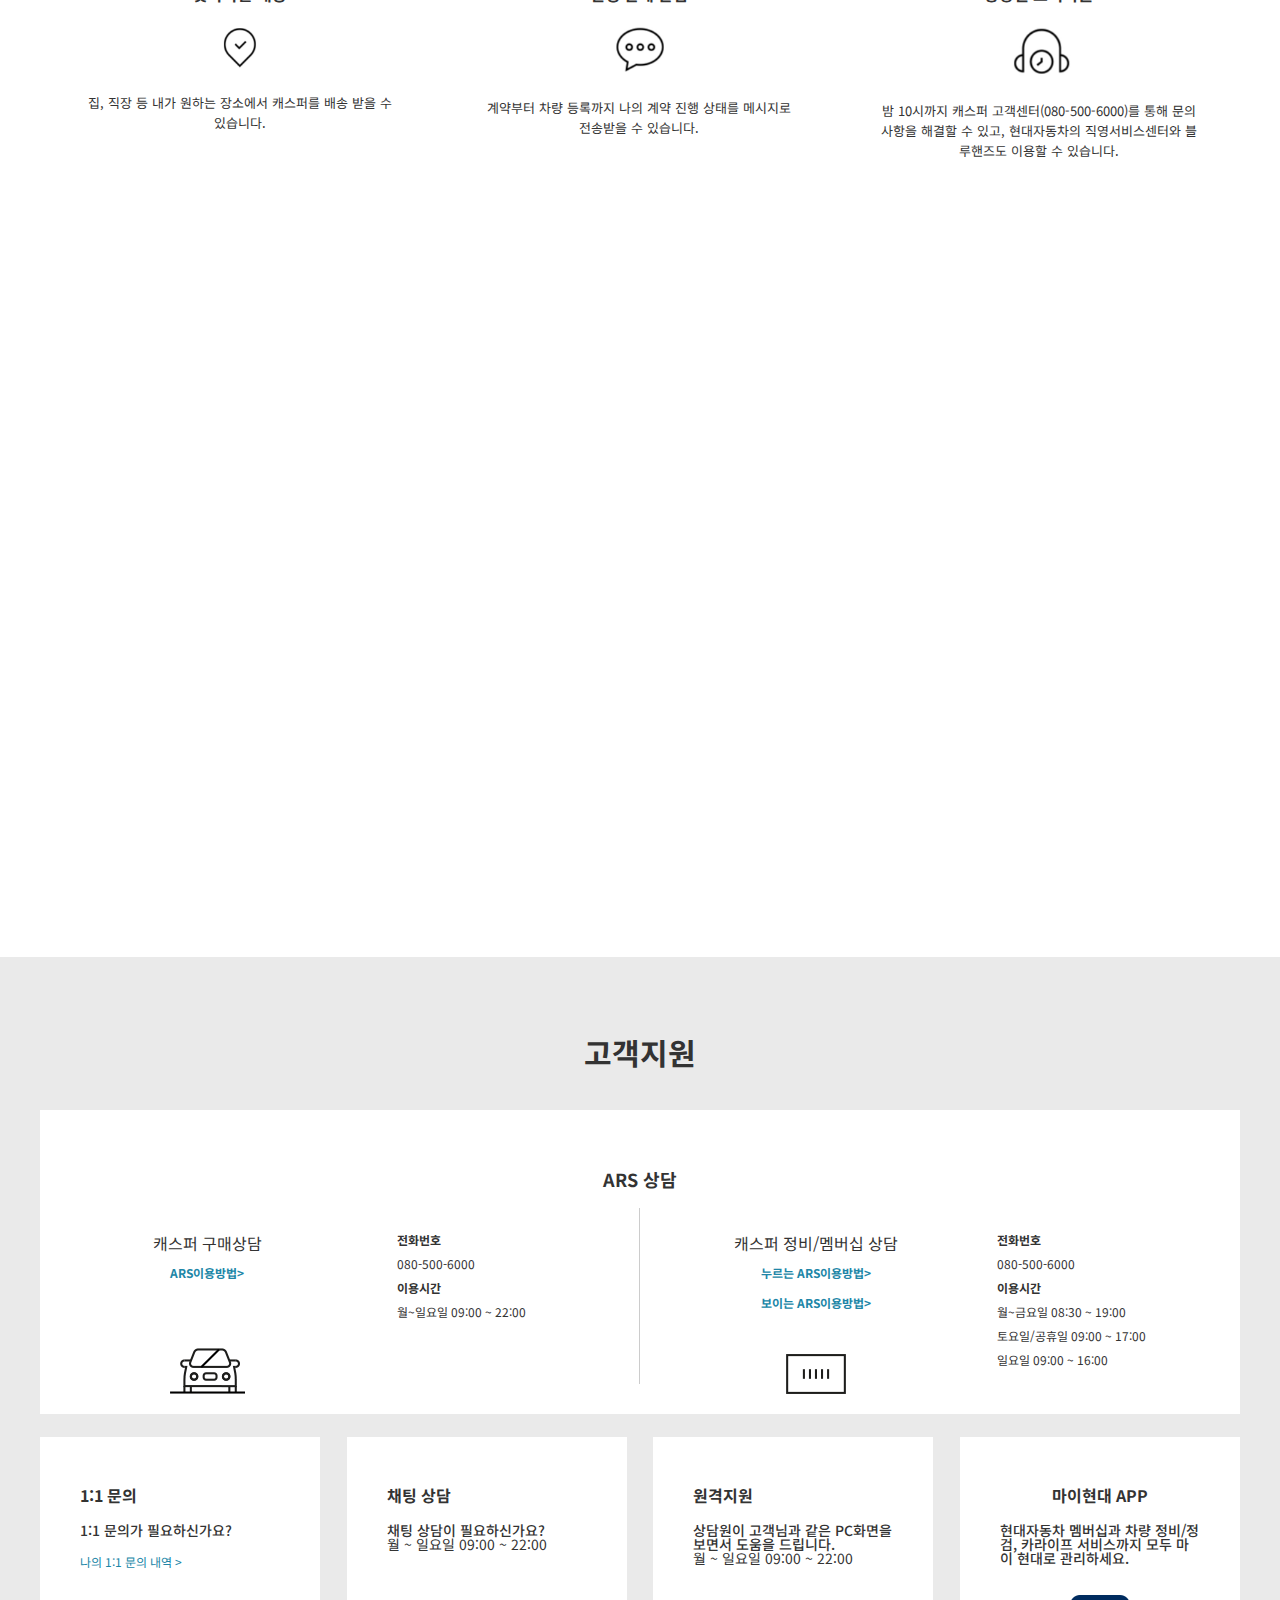
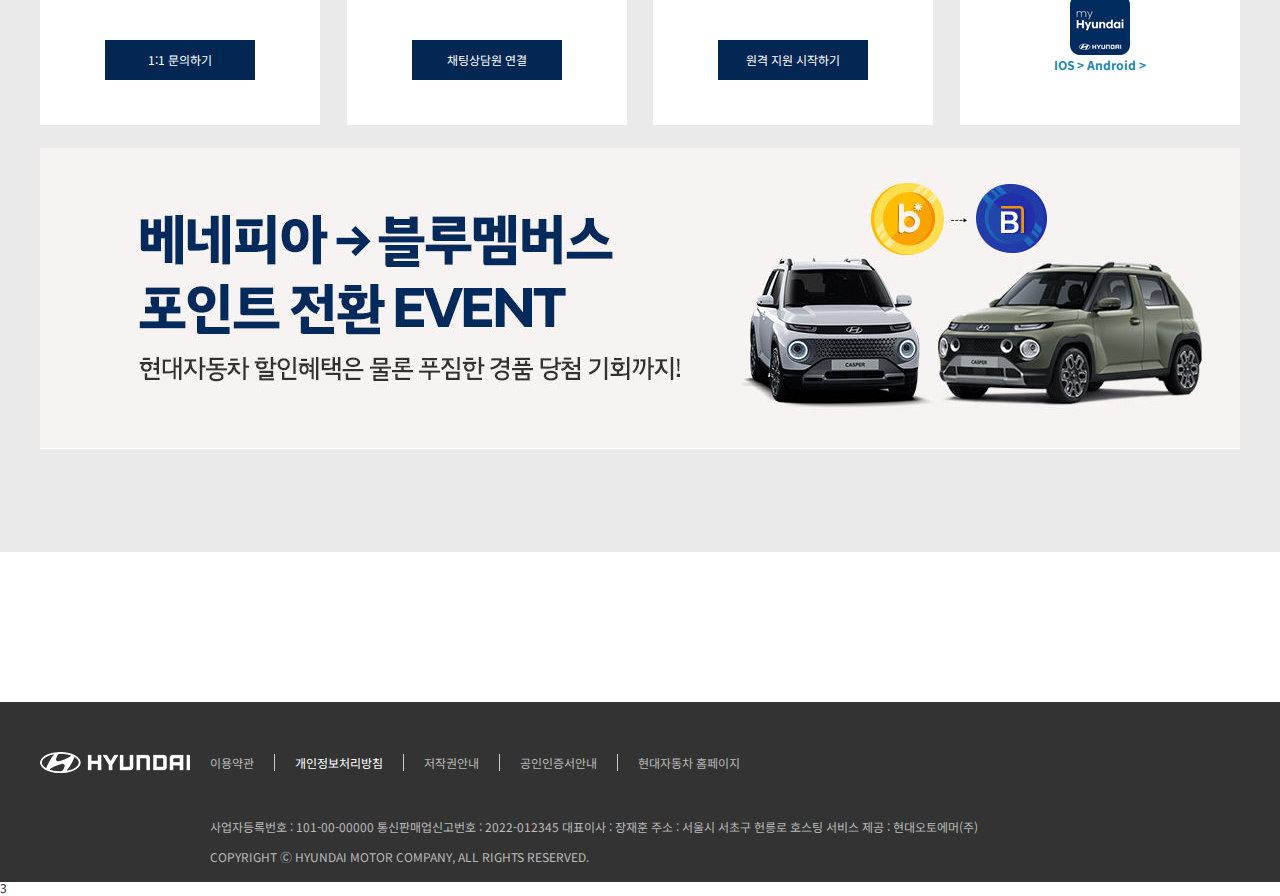
==== commit ef56a635: "변경 메세지내용" ====
--- a/index.html
+++ b/index.html
@@ -64,7 +64,7 @@
       <video autoplay muted loop>
         <source src="./images/casper_te_18.webm">
       </video>
-      <a href="#" title="아래로 이동" class="next_page">&nbsp;</a>
+      <a href="#top3" title="아래로 이동" class="next_page">&nbsp;</a>
     </section>
 
     <!-- 2. top3 콘텐츠 영역 -->
@@ -131,7 +131,7 @@
     </section>
 
     <!-- 4. 시승신청 영역 -->
-    <section class="test_drive">
+    <section id="test_drive" class="test_drive">
       <h2 class="sec_title2">시승신청</h2>
       <p class="p01">캐스퍼가 제공하는 편리한 시승 서비스를 이용해보세요</p>
 
@@ -220,6 +220,73 @@
         </li>
       </ul>
       <iframe src="https://www.youtube.com/embed/MQSGzDRejUM" title="YouTube video player" allow="accelerometer; autoplay; clipboard-write; encrypted-media; gyroscope; picture-in-picture; web-share" allowfullscreen></iframe>
+    </section>
+
+    <!-- 7. 고객지원 -->
+    <section id="cs">
+      <h2 class="sec_title2">고객지원</h2>
+      <article class="clearfix">
+        <h3> ARS 상담</h3>
+        <div class="ars_left">
+          <p>
+            <strong>캐스퍼 구매상담</strong>
+            <a href="#" title="ARS이용방법">ARS이용방법&gt;</a>
+            <span class="car_icon">자동차</span>
+          </p>
+          <dl>
+            <dt>전화번호</dt>
+            <dd>080-500-6000</dd>
+            <dt>이용시간</dt>
+            <dd>월~일요일 09:00 &#x007E; 22:00</dd>
+          </dl>
+        </div>
+        <div class="ars_right">
+          <p>
+            <strong>캐스퍼 정비/멤버십 상담</strong>
+            <a href="#" title="누르는 ARS이용방법">누르는 ARS이용방법&gt;</a>
+            <a href="#" title="보이는 ARS이용방법">보이는 ARS이용방법&gt;</a>
+            <span class="member_icon">멤버십</span>
+          </p>
+          <dl>
+            <dt>전화번호</dt>
+            <dd>080-500-6000</dd>
+            <dt>이용시간</dt>
+            <dd>월~금요일 08:30 &#x007E; 19:00</dd>
+            <dd>토요일/공휴일 09:00 &#x007E; 17:00</dd>
+            <dd>일요일 09:00 &#x007E; 16:00</dd>
+          </dl>
+        </div>
+      </article>
+      <ul class="cs_etc">
+        <li>
+          <h3>1:1 문의</h3>
+          <p>1:1 문의가 필요하신가요?</p>
+          <a href="#" title="나의 문의 내역">나의 1:1 문의 내역 &gt;</a>
+          <a href="#" title="1:1문의하기" class="src_btn">1:1 문의하기</a>
+        </li>
+        <li>
+          <h3>채팅 상담</h3>
+          <p>채팅 상담이 필요하신가요?</p>
+          <p>월 &#x007E; 일요일 09:00 &#x007E; 22:00</p>
+          <a href="#" title="채팅상담원 연결" class="src_btn">채팅상담원 연결</a>
+        </li>
+        <li>
+          <h3>원격지원</h3>
+          <p>상담원이 고객님과 같은 PC화면을 보면서 도움을 드립니다.</p>
+          <p>월 &#x007E; 일요일 09:00 &#x007E; 22:00</p>
+          <a href="#" title="원격 지원 시작하기" class="src_btn">원격 지원 시작하기</a>
+        </li>
+        <li>
+          <h3>마이현대 APP</h3>
+          <p>현대자동차 멤버십과 차량 정비/정검, 카라이프 서비스까지 모두 마이 현대로 관리하세요.</p>
+          <a href="#" title="앱 다운받기"><img src="./images/app.png" alt="앱"></a>
+          <a href="#" title="IOS다운">IOS &gt;</a>
+          <a href="#" title="android다운">Android &gt;</a>
+        </li>
+      </ul>
+      <div class="random_banner">
+        <img src="./images/random_banner01.jpg" alt="배너" id="r_banner">
+      </div>
     </section>
   </main>
 
@@ -345,7 +412,93 @@
         //#ch도 추가시켜주면 '오늘 하루 열지 않음'만 클릭해도 모달창이 하루동안 숨겨짐
       });
 
+      // 스크롤시 헤더 고정하기
+      $(window).scroll(function(){
+        let sPos = $(this).scrollTop();
+        // console.log(sPos);
+        if(sPos>=70){
+          $('header').addClass('h_act');
+          $('header h1 img').attr('src','./images/logo-casper_black.png');
+          //화면이 내려왔을 경우 - 마우스를 헤더에서 빼면
+          /*
+          $('header').mouseleave(function(){
+            $('header').addClass('h_act');
+            $('header h1 img').attr('src','./images/logo-casper_black.png');
+          });*/
+        }else{
+          $('header').removeClass('h_act');
+          $('header h1 img').attr('src','./images/logo-casper-white.png');
+          //화면이 올라갔을 경우 - 마우스를 헤더에서 빼면
+          /*
+          $('header').mouseleave(function(){
+            $('header').removeClass('h_act');
+            $('header h1 img').attr('src','./images/logo-casper-white.png');
+          });*/
+        }
+      });
+      
+      // 마우스오버,리브시 헤더 서식 변경
+      $('header').mouseenter(function(){
+        $('header').addClass('h_act');
+        $('header h1 img').attr('src','./images/logo-casper_black.png');
+      });
+      $('header').mouseleave(function(){ //마우스를 빼는 경우
+        if($(window).scrollTop()<=70){ //스크롤값이 70이하일 경우 아래 내용 실행
+          $('header').removeClass('h_act');
+          $('header h1 img').attr('src','./images/logo-casper-white.png');
+        }
+      });
+      
+      // 원형내비게이션
+      // 1. 내비게이션 변수선언
+      let nav = $('#m_navi > ul > li');
+      // 클릭시 해당 아이디값을 찾아서 페이지를 상단으로 부드럽게 올린다.
+      $(nav).click(function(e){
+        e.preventDefault();
+
+        let i = $(this).index();
+        console.log(i); //0, 1, 2, 3, 4
+
+        let offTop = $('main section').offset().top;
+        
+        // 방법1 if문을 사용하여 구현하는 방법 //
+        if(i==0){
+          //i가 0일때 세번째 section(#intro)을 선택
+          $('html, body').animate({scrollTop : $('#intro').offset().top},500);
+        }else if(i==1){
+          //i가 1일때 네번째 section(#test_drive)을 선택
+          $('html, body').animate({scrollTop:$('#test_drive').offset().top},500);
+        }else if(i==2){
+          //i가 2일때 다섯번째 section(#event)을 선택
+          $('html, body').animate({scrollTop:$('#test_drive').offset().top},500);
+        }else if(i==3){
+          //i가 3일때 여섯번째 section(#buy)을 선택
+          $('html, body').animate({scrollTop:$('#buy').offset().top},500);
+        }else{
+          //i가 4일때 일곱번째 section(#cs)을 선택
+          $('html, body').animate({scrollTop:$('#cs').offset().top},500);
+        }
+
+        // 방법2 id값을 가져와서 구현하는 방법 //
+        /*
+        let id_name=$('this').attr('href');
+        let offTop = $(id_name),offset().top;
+        $('html, body').animate({scrollTop:offTop},500);
+        */
+      });
+
+      // 영상이 나오고 난 후에 글씨가 나오도록 함.ㄴ
+      if(sPos>=1650){
+        $('.intro_title_left').addClass('act1');
+        $('.intro_title_righ').addClass('act2');
+      }
     });
+    
+    // 7. 랜덤배너
+    let r_num = Math.floor(Math.random()*3)+1;
+    document.write(r_num); //1~8까지 랜덤숫자
+    document.getElementById('r_banner').src='./images/random_banner0'+r_num+'.jpg';
+
   </script>
 </body>
 </html>--- a/css/common.css
+++ b/css/common.css
@@ -75,7 +75,13 @@
   line-height: 160%; /*진한 파란 동그래미 위치 움직이지 않게 하기 위함*/
 }
 
-/* main{height: 400px;} */
+/* 스크롤시 헤더 배경에 넣을 서식 */
+.h_act{
+  background-color: rgba(255,255,255,.8) !important;
+  position: fixed; top: 0; left: 0;
+  z-index: 99999;
+}
+.h_act .gnb li a, .h_act i{color: var(--f_color1) !important;}
 
 /* 푸터서식 */
 footer{
--- a/css/main.css
+++ b/css/main.css
@@ -1,8 +1,5 @@
 @charset "utf-8";
-
-main{}
-
-
+/* html, body{scroll-behavior: smooth;} */
 #intro_m{
   width: 100%; height: 100vh; overflow: hidden;
   color: var(--m_bg_color);
@@ -153,6 +150,8 @@
   font-weight: bold;
   line-height: 40px;
 }
+.act1{animation: ani1 4s forwards}
+.act2{animation: ani 4s forwards}
 @keyframes ani1{
   0%{opacity: 0;}
   70%{opacity: 0;}
@@ -242,7 +241,7 @@
   width: 40px; border-radius: 5px;
 }
 
-/* 캐스퍼 구매 안내 */
+/* 6. 캐스퍼 구매 안내 */
 #buy h3{font-size: 24px; font-weight: bold; padding-top: 50px;}
 #buy h3 .t_color{color: var(--s_color3);}
 #buy ul{
@@ -256,6 +255,99 @@
 #buy ul li img{width: 70px;}
 #buy ul li p{font-size:13px; line-height: 20px; padding-top: 20px;}
 #buy iframe{width: 100%; height: 600px; margin-top: 45px;}
+
+/* 7. 고객지원 */
+#cs{
+  background-color: #eaeaea;
+  width: 100%; padding: 80px 0px;
+}
+#cs > article, #cs > ul, #cs > .random_banner{
+  width: 1200px; margin: 0 auto;
+  background-color: var(--m_bg_color);
+  margin: 23px auto;
+}
+#cs > article > h3{
+  font-size: 18px;
+  text-align: center;
+  padding: 60px 0px 20px 0px;
+  font-weight: bold;
+}
+#cs .ars_left, #cs .ars_right{
+  width: 50%;
+  padding: 20px 45px;
+  box-sizing: border-box;
+  float: left;
+  display: flex; justify-content: space-around;
+}
+#cs .ars_left{
+  border-right: 1px solid var(--s_color4);
+}
+#cs > article p{
+  display: flex;
+  flex-direction: column;
+  line-height: 30px;
+  align-items: center;
+}
+#cs p > a{
+  color: var(--s_color3); font-weight: bold;
+}
+#cs strong{
+  font-family: 500; font-size: var(--f_size2);
+  display: block;
+}
+#cs .ars_left .car_icon, #cs .ars_right .member_icon{
+  background: url(../images/bg-support-ars.png);
+  display: inline-block;
+  text-indent: -9999px;
+  margin-top: 30px; height: 46px;
+}
+#cs .ars_left .car_icon{width: 75px; transform: translateY(30px);}
+#cs .ars_right .member_icon{width: 60px; background-position: -90px 0px;}
+
+#cs .ars_left > dl, #cs .ars_right > dl{
+  text-align: left;
+  line-height: 24px;
+}
+#cs .ars_left > dl > dt, #cs .ars_right > dl > dt{font-weight: bold;}
+#cs .ars_left > dl > dd, #cs .ars_right > dl > dd{color: var(--f_color1);}
+
+#cs > ul{display: flex; background-color: transparent; justify-content:space-between;}
+#cs > ul > li{
+  text-align: left;
+  background-color: var(--m_bg_color);
+  width: 200px;
+  padding: 50px 40px;
+  position: relative;
+}
+#cs > ul > li > h3{
+  font-size: var(--f_size2); font-weight: bold; padding-bottom: 20px;
+}
+#cs > ul > li > p{
+  font-size: var(--f_size1);
+  text-align: left;
+}
+#cs > ul > li > p:first-of-type{font-weight: 500;}
+#cs > ul > li > a{color: var(--s_color3); line-height: 50px;}
+#cs > ul > li > .src_btn{
+  display: block;
+  width: 150px; height: 40px;
+  background-color: var(--s_color2);
+  color: var(--m_bg_color);
+  text-align: center; line-height: 40px;
+  position: absolute; left: 50%; transform: translateX(-50%); bottom: 45px;
+}
+#cs > ul > li:last-child a:first-of-type{
+  display: block; text-align: center; margin-top: 30px; line-height: 0;
+}
+#cs > ul > li:last-child{text-align: center;}
+#cs > ul > li:last-child > a{font-weight: bold; line-height: 20px;}
+
+/* 플로트 속성 해지 */
+.clearfix::after{
+  clear:both;
+  content: "";
+  display: block;
+}
 
 /* 모달창 */
 .modal{
